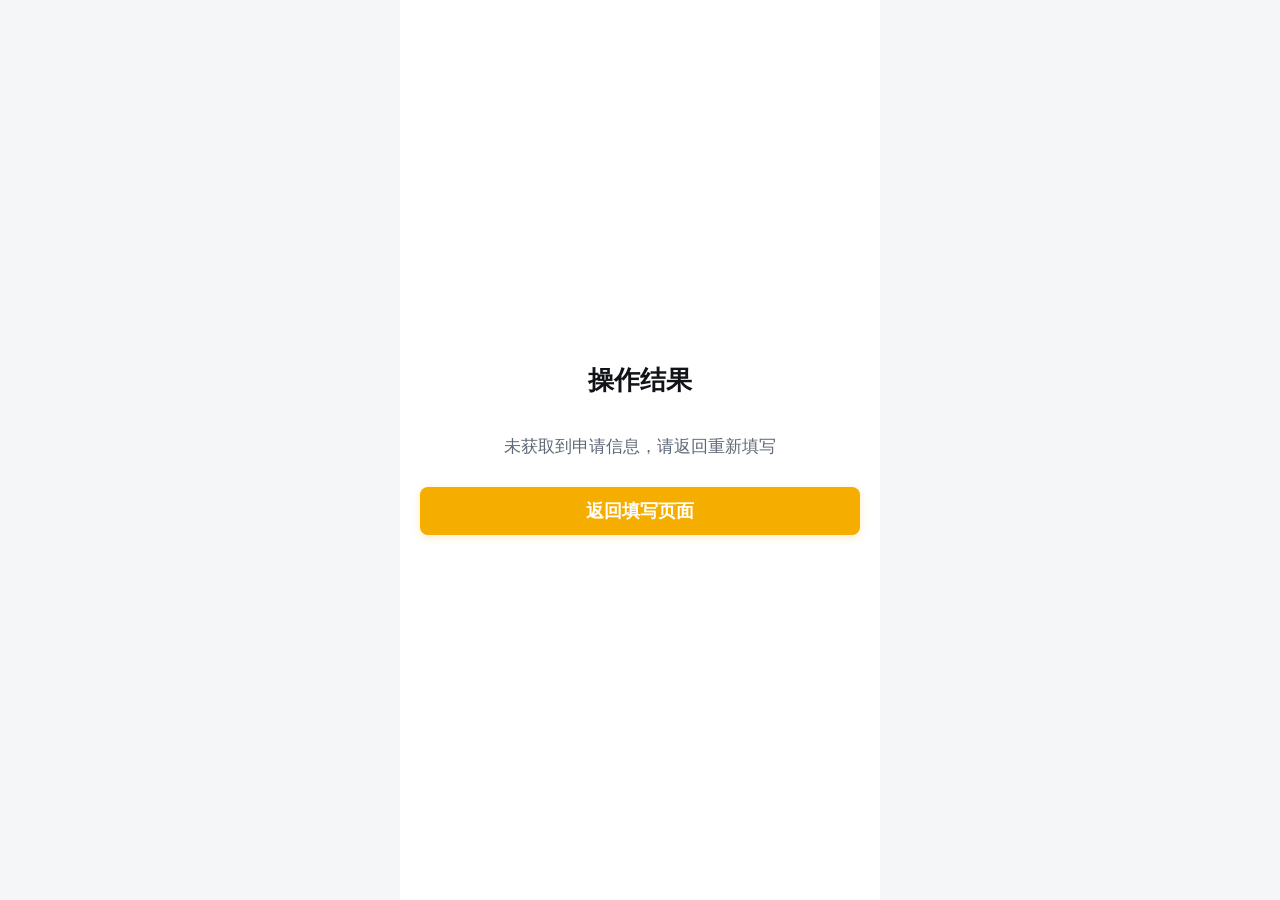
==== result.html @ 78d71676 "first commit" ====
<!DOCTYPE html>
<html lang="zh-CN">
<head>
  <meta charset="UTF-8">
  <meta name="viewport" content="width=device-width, initial-scale=1.0">
  <title>操作结果</title>
  <link rel="stylesheet" href="./css/style.css">
</head>
<body>
  <main class="page page-result">
    <section id="resultContent" class="result-content" hidden>
      <header class="result-header">
        <h1>操作结果</h1>
      </header>

      <div class="success-block" aria-label="申请提交成功">
        <div class="success-icon" aria-hidden="true"></div>
        <p>申请提交成功</p>
      </div>

      <dl class="detail-list">
        <div class="detail-row">
          <dt>授信金额</dt>
          <dd id="creditAmountText"></dd>
        </div>
        <div class="detail-row">
          <dt>企业名称</dt>
          <dd id="companyNameText"></dd>
        </div>
        <div class="detail-row">
          <dt>统一社会信用代码</dt>
          <dd id="unifiedSocialCreditCodeText"></dd>
        </div>
        <div class="detail-row">
          <dt>贷款年化利率</dt>
          <dd id="annualInterestRateText"></dd>
        </div>
        <div class="detail-row">
          <dt>贷款申请日期</dt>
          <dd id="applyDateText"></dd>
        </div>
        <div class="detail-row">
          <dt>还款方式</dt>
          <dd id="repaymentMethodText"></dd>
        </div>
        <div class="detail-row">
          <dt>还款周期</dt>
          <dd id="repaymentPeriodText"></dd>
        </div>
      </dl>

      <button class="primary-button complete-button" type="button">完成</button>
    </section>

    <section id="emptyState" class="empty-state" hidden>
      <h1>操作结果</h1>
      <p>未获取到申请信息，请返回重新填写</p>
      <button class="primary-button" id="backButton" type="button">返回填写页面</button>
    </section>
  </main>

  <script src="./js/result.js"></script>
</body>
</html>
---- css/style.css ----
* {
  box-sizing: border-box;
}

html {
  min-width: 320px;
  background: #f5f6f8;
  color: #1f2329;
  font-family: -apple-system, BlinkMacSystemFont, "Segoe UI", "PingFang SC", "Hiragino Sans GB", "Microsoft YaHei", Arial, sans-serif;
  line-height: 1.5;
}

body {
  min-width: 320px;
  min-height: 100vh;
  margin: 0;
  overflow-x: hidden;
  background: #f5f6f8;
}

button,
input,
select {
  font: inherit;
}

button {
  border: 0;
}

[hidden] {
  display: none !important;
}

.page {
  width: 100%;
  max-width: 480px;
  min-height: 100vh;
  margin: 0 auto;
  padding: 24px 20px calc(28px + env(safe-area-inset-bottom));
}

.page-form {
  background: #f5f6f8;
}

.page-header {
  padding: 10px 0 20px;
  text-align: center;
}

.page-header h1,
.result-header h1,
.empty-state h1 {
  margin: 0;
  color: #111318;
  font-size: 26px;
  font-weight: 800;
  letter-spacing: 0;
}

.apply-form {
  width: 100%;
  padding: 22px 16px 18px;
  border-radius: 8px;
  background: #ffffff;
  box-shadow: 0 8px 24px rgba(26, 36, 52, 0.06);
}

.field {
  margin-bottom: 18px;
}

.field label {
  display: block;
  margin-bottom: 8px;
  color: #4d5663;
  font-size: 15px;
  font-weight: 600;
}

.field input,
.field select,
.input-with-unit {
  width: 100%;
  min-height: 46px;
  border: 1px solid #d9dee7;
  border-radius: 8px;
  background: #ffffff;
  color: #1f2329;
}

.field input,
.field select {
  padding: 0 12px;
  outline: none;
}

.field select {
  appearance: none;
  background-image: linear-gradient(45deg, transparent 50%, #6b7280 50%), linear-gradient(135deg, #6b7280 50%, transparent 50%);
  background-position: calc(100% - 18px) 19px, calc(100% - 13px) 19px;
  background-size: 5px 5px, 5px 5px;
  background-repeat: no-repeat;
  padding-right: 34px;
}

.input-with-unit {
  display: flex;
  align-items: center;
  overflow: hidden;
}

.input-with-unit input {
  min-width: 0;
  flex: 1;
  border: 0;
}

.input-with-unit span {
  flex: 0 0 auto;
  padding: 0 12px 0 8px;
  color: #606977;
  white-space: nowrap;
}

.field input:focus,
.field select:focus,
.input-with-unit:focus-within {
  border-color: #f2b100;
  box-shadow: 0 0 0 3px rgba(242, 177, 0, 0.14);
}

.field.is-error input,
.field.is-error select,
.field.is-error .input-with-unit {
  border-color: #e54646;
}

.error-message {
  min-height: 18px;
  margin: 6px 0 0;
  color: #e54646;
  font-size: 13px;
}

.primary-button {
  display: block;
  width: 100%;
  min-height: 48px;
  border-radius: 8px;
  background: #f5ae00;
  color: #ffffff;
  font-size: 18px;
  font-weight: 800;
  text-align: center;
  cursor: pointer;
  box-shadow: 0 2px 8px rgba(245, 174, 0, 0.25);
}

.primary-button:active {
  background: #df9d00;
}

.demo-tip {
  margin: 18px 0 0;
  color: #a0a7b2;
  font-size: 13px;
  text-align: center;
}

.page-result {
  position: relative;
  overflow: hidden;
  background: #ffffff;
}

.result-content {
  position: relative;
  z-index: 1;
}

.result-header {
  padding: 22px 0 0;
  text-align: center;
}

.success-block {
  padding: 84px 0 74px;
  text-align: center;
}

.success-icon {
  position: relative;
  width: 128px;
  height: 128px;
  margin: 0 auto;
  border-radius: 50%;
  background: #18bfa8;
}

.success-icon::after {
  position: absolute;
  top: 35px;
  left: 35px;
  width: 58px;
  height: 32px;
  border: solid #ffffff;
  border-width: 0 0 10px 10px;
  border-radius: 4px;
  content: "";
  transform: rotate(-45deg);
}

.success-block p {
  margin: 42px 0 0;
  color: #16191f;
  font-size: 30px;
  font-weight: 500;
}

.detail-list {
  margin: 0;
  padding: 0 4px;
}

.detail-row {
  display: grid;
  grid-template-columns: max-content minmax(0, 1fr);
  column-gap: 14px;
  align-items: center;
  margin-bottom: 20px;
}

.detail-row dt,
.detail-row dd {
  margin: 0;
  font-size: 20px;
  line-height: 1.35;
}

.detail-row dt {
  color: #717783;
  white-space: nowrap;
}

.detail-row dd {
  color: #2c3038;
  text-align: right;
  overflow: hidden;
  text-overflow: ellipsis;
  white-space: nowrap;
}

.complete-button {
  margin-top: 40px;
}

.result-tip {
  margin-top: 18px;
}

.empty-state {
  position: relative;
  z-index: 1;
  min-height: calc(100vh - 52px);
  display: flex;
  flex-direction: column;
  justify-content: center;
  text-align: center;
}

.empty-state > p:not(.demo-tip) {
  margin: 34px 0 28px;
  color: #606977;
  font-size: 17px;
}

@media (max-width: 360px) {
  .page {
    padding-right: 14px;
    padding-left: 14px;
  }

  .apply-form {
    padding-right: 12px;
    padding-left: 12px;
  }

  .success-block {
    padding-top: 70px;
    padding-bottom: 58px;
  }

  .success-icon {
    width: 116px;
    height: 116px;
  }

  .success-icon::after {
    top: 32px;
    left: 32px;
    width: 52px;
    height: 29px;
    border-width: 0 0 9px 9px;
  }

  .success-block p {
    font-size: 28px;
  }

  .detail-row dt,
  .detail-row dd {
    font-size: 18px;
  }
}
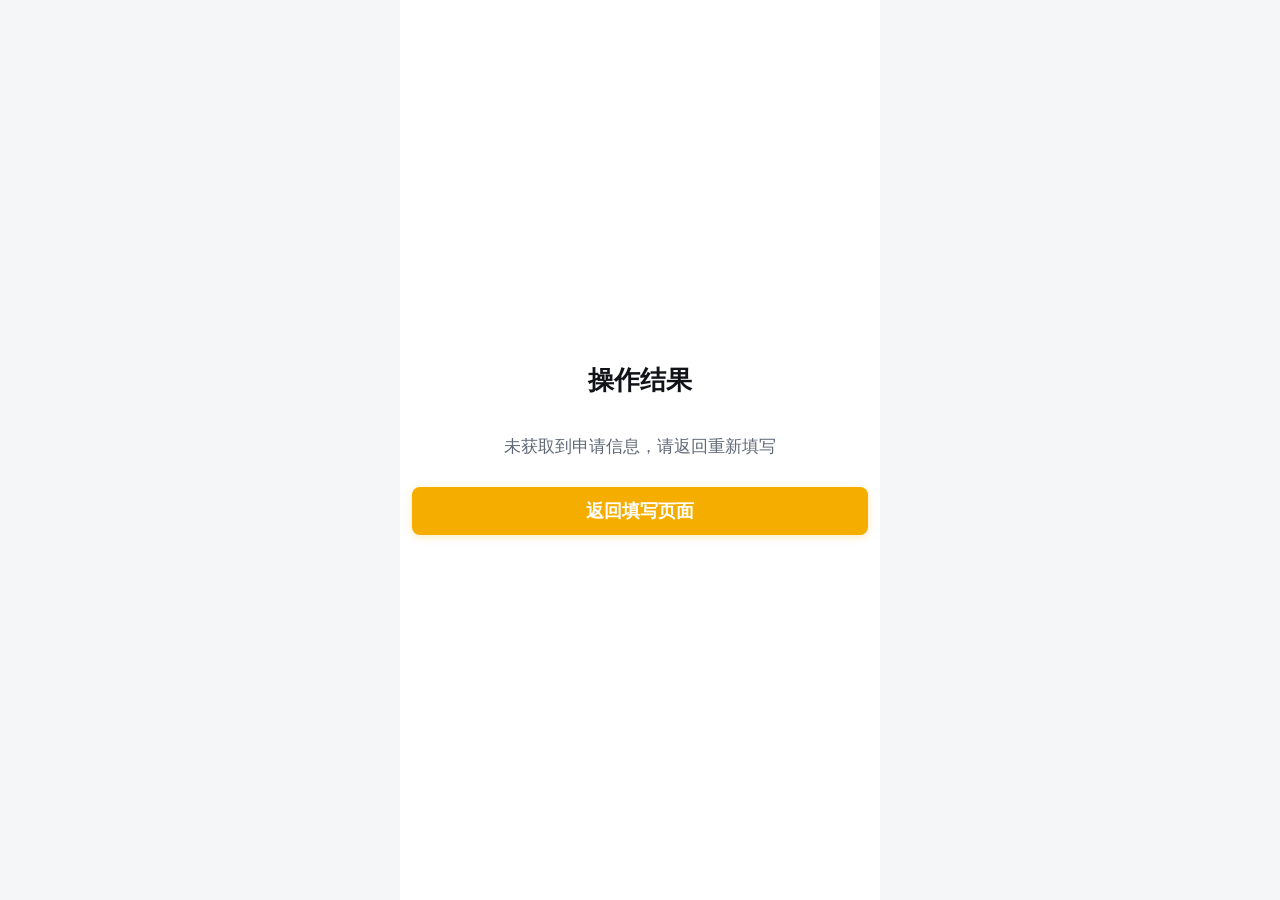
==== commit 4bd8e010: "生成页面修改图标显示" ====
--- a/result.html
+++ b/result.html
@@ -14,7 +14,10 @@
       </header>
 
       <div class="success-block" aria-label="申请提交成功">
-        <div class="success-icon" aria-hidden="true"></div>
+        <svg class="success-icon" viewBox="0 0 128 128" aria-hidden="true" focusable="false">
+          <circle cx="64" cy="64" r="64"></circle>
+          <path d="M38 66.5L56.5 85L92 44"></path>
+        </svg>
         <p>申请提交成功</p>
       </div>
 
--- a/css/style.css
+++ b/css/style.css
@@ -173,6 +173,8 @@
   position: relative;
   overflow: hidden;
   background: #ffffff;
+  padding-right: 12px;
+  padding-left: 12px;
 }
 
 .result-content {
@@ -191,25 +193,22 @@
 }
 
 .success-icon {
-  position: relative;
+  display: block;
   width: 128px;
   height: 128px;
   margin: 0 auto;
-  border-radius: 50%;
-  background: #18bfa8;
-}
-
-.success-icon::after {
-  position: absolute;
-  top: 35px;
-  left: 35px;
-  width: 58px;
-  height: 32px;
-  border: solid #ffffff;
-  border-width: 0 0 10px 10px;
-  border-radius: 4px;
-  content: "";
-  transform: rotate(-45deg);
+}
+
+.success-icon circle {
+  fill: #18bfa8;
+}
+
+.success-icon path {
+  fill: none;
+  stroke: #ffffff;
+  stroke-width: 10;
+  stroke-linecap: round;
+  stroke-linejoin: round;
 }
 
 .success-block p {
@@ -221,13 +220,13 @@
 
 .detail-list {
   margin: 0;
-  padding: 0 4px;
+  padding: 0;
 }
 
 .detail-row {
   display: grid;
   grid-template-columns: max-content minmax(0, 1fr);
-  column-gap: 14px;
+  column-gap: 8px;
   align-items: center;
   margin-bottom: 20px;
 }
@@ -247,9 +246,14 @@
 .detail-row dd {
   color: #2c3038;
   text-align: right;
-  overflow: hidden;
-  text-overflow: ellipsis;
+  overflow: visible;
   white-space: nowrap;
+}
+
+.page-result .detail-row dt,
+.page-result .detail-row dd {
+  font-size: 16px;
+  line-height: 1.35;
 }
 
 .complete-button {
@@ -297,14 +301,6 @@
     height: 116px;
   }
 
-  .success-icon::after {
-    top: 32px;
-    left: 32px;
-    width: 52px;
-    height: 29px;
-    border-width: 0 0 9px 9px;
-  }
-
   .success-block p {
     font-size: 28px;
   }
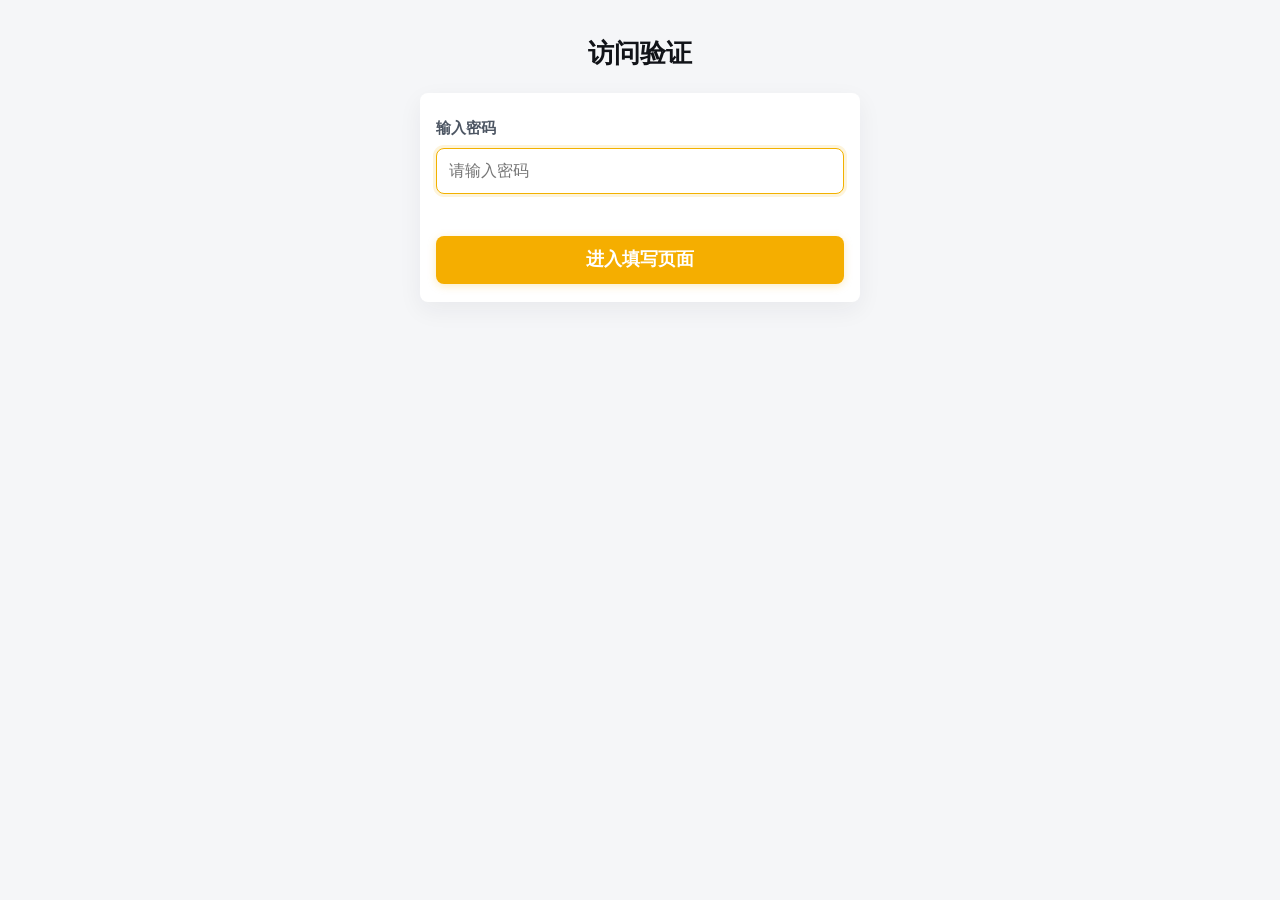
==== commit 40be2227: "增加水印" ====
--- a/result.html
+++ b/result.html
@@ -9,6 +9,21 @@
 <body>
   <main class="page page-result">
     <section id="resultContent" class="result-content" hidden>
+      <div class="result-watermarks" aria-hidden="true">
+        <div class="result-watermark result-watermark-top">
+          <span>上述金额为授信金额，实际金额将结合征信情况</span>
+          <span>进行调整，以授信/借款合同为准</span>
+        </div>
+        <div class="result-watermark result-watermark-middle">
+          <span>上述金额为授信金额，实际金额将结合征信情况</span>
+          <span>进行调整，以授信/借款合同为准</span>
+        </div>
+        <div class="result-watermark result-watermark-bottom">
+          <span>上述金额为授信金额，实际金额将结合征信情况</span>
+          <span>进行调整，以授信/借款合同为准</span>
+        </div>
+      </div>
+
       <header class="result-header">
         <h1>操作结果</h1>
       </header>
--- a/css/style.css
+++ b/css/style.css
@@ -45,6 +45,7 @@
 }
 
 .page-header {
+  position: relative;
   padding: 10px 0 20px;
   text-align: center;
 }
@@ -67,6 +68,18 @@
   box-shadow: 0 8px 24px rgba(26, 36, 52, 0.06);
 }
 
+.page-password {
+  background: #f5f6f8;
+}
+
+.password-panel {
+  width: 100%;
+  padding: 24px 16px 18px;
+  border-radius: 8px;
+  background: #ffffff;
+  box-shadow: 0 8px 24px rgba(26, 36, 52, 0.06);
+}
+
 .field {
   margin-bottom: 18px;
 }
@@ -173,11 +186,55 @@
   position: relative;
   overflow: hidden;
   background: #ffffff;
-  padding-right: 12px;
-  padding-left: 12px;
+  padding-right: 18px;
+  padding-left: 18px;
 }
 
 .result-content {
+  position: relative;
+  z-index: 1;
+}
+
+.result-watermarks {
+  position: absolute;
+  inset: 0;
+  z-index: 0;
+  pointer-events: none;
+}
+
+.result-watermark {
+  position: absolute;
+  left: 50%;
+  width: min(390px, calc(100vw - 24px));
+  color: rgba(31, 35, 41, 0.11);
+  font-size: 14px;
+  font-weight: 700;
+  line-height: 1.65;
+  text-align: center;
+  transform: translate(-50%, -50%) rotate(-18deg);
+}
+
+.result-watermark span {
+  display: block;
+  white-space: nowrap;
+}
+
+.result-watermark-top {
+  top: 33%;
+}
+
+.result-watermark-middle {
+  top: 59%;
+}
+
+.result-watermark-bottom {
+  top: 85%;
+}
+
+.result-header,
+.success-block,
+.detail-list,
+.complete-button {
   position: relative;
   z-index: 1;
 }
@@ -188,7 +245,7 @@
 }
 
 .success-block {
-  padding: 84px 0 74px;
+  padding: 52px 0 74px;
   text-align: center;
 }
 
@@ -212,7 +269,7 @@
 }
 
 .success-block p {
-  margin: 42px 0 0;
+  margin: 56px 0 0;
   color: #16191f;
   font-size: 30px;
   font-weight: 500;
@@ -252,7 +309,7 @@
 
 .page-result .detail-row dt,
 .page-result .detail-row dd {
-  font-size: 16px;
+  font-size: 20px;
   line-height: 1.35;
 }
 
@@ -292,7 +349,7 @@
   }
 
   .success-block {
-    padding-top: 70px;
+    padding-top: 44px;
     padding-bottom: 58px;
   }
 
